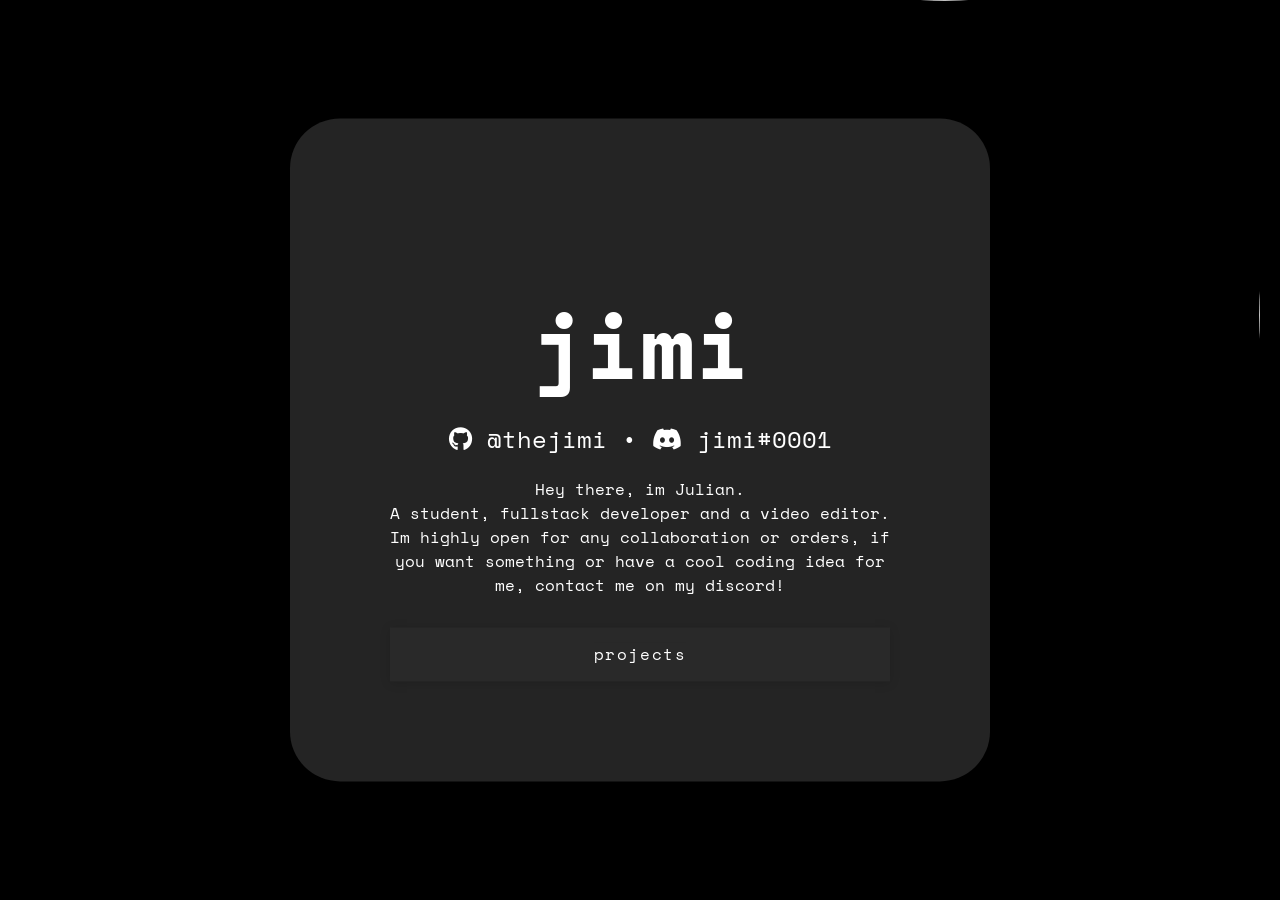
==== index.html @ 5c3a3edb "meta tags for discord" ====
<!DOCTYPE html>
<html>
    <head>
        <link rel="stylesheet" href="style.css">
        <link rel="stylesheet" href="tooltips.css">
        <title>jimi</title>

        <link rel="stylesheet" href="https://cdnjs.cloudflare.com/ajax/libs/font-awesome/6.4.0/css/all.min.css">
        <link href='https://fonts.googleapis.com/css?family=Space Mono' rel='stylesheet'>
        <meta name="viewport" content="width=device-width, initial-scale=1.0">

        <meta property="og:title" content="jimi" />
        <meta property="og:type" content="website" />
        <meta property="og:url" content="http://jimi.lol" />
        <meta property="og:image" content="https://avatars.githubusercontent.com/u/118121627?v=4" />
        <meta property="og:description" content="Hey there, im Julian. A student, fullstack developer and a video editor. Im highly open for any collaboration or orders, if you want something or have a cool coding idea for me, contact me on my discord!" />
        <meta name="theme-color" content="#88459e">
    </head>
    <body>
        <div id='main' style="z-index:1" class="center-screen">
            <h1 class="prevent-select">jimi</h1>
            <h2><i class="fa-brands fa-github"></i> <a target="_blank" href="https://github.com/thejimi">@thejimi</a> <span class="prevent-select">•</span> <i class="fa-brands fa-discord"></i> <a id="discordtag" style="cursor:pointer" onclick="copyDiscord()">jimi#0001</a></h2>
            <p>Hey there, im Julian.<br>A student, fullstack developer and a video editor. Im highly open for any collaboration or orders, if you want something or have a cool coding idea for me, contact me on my discord!</p>
            <a class="ui-btn">
                <span class="prevent-select">
                  projects
                </span>
            </a>
        </div>

        <div class="background-container">
        <img class="moonimg prevent-select" src="https://avatars.githubusercontent.com/u/118121627?v=4" alt="">
        <div class="stars"></div>
        <div class="twinkling"></div>
        <div class="clouds"></div> 
    </body>
    <script>
        function copyDiscord(){
            navigator.clipboard.writeText('jimi#0001');
            document.getElementById("discordtag").innerHTML = 'copied!'

            setTimeout(() => {
                document.getElementById("discordtag").innerHTML = 'jimi#0001'
            }, 4000);
        }
    </script>
</html>
---- style.css ----
* {
    --body-background:rgb(25, 25, 25);
    --div-background:rgb(36, 36, 36);
    --text-color:white;
    --color:#88459e
}

body {
    background-color: var(--body-background);
    color:var(--text-color);
    font-family: 'Space Mono';
    text-align: center;
    align-items: center;
    align-content: center;
}

h1 {
    font-size:90px;
    margin-bottom:10px;
    transition: color 0.5s ease;
}

h1:hover {
    color:var(--color)
}

h2 {
    margin-top:0px;
    font-weight:lighter
}

.center-screen {
    position: absolute;
    top: 50%;
    left: 50%;
    margin-right: -50%;
    transform: translate(-50%, -50%);
    background-color: var(--div-background);
    padding: 100px;
    border-radius:50px;
    -webkit-box-shadow: 0px 0px 59px -16px rgba(0, 0, 0, 1);
    -moz-box-shadow: 0px 0px 59px -16px rgba(0, 0, 0, 1);
    box-shadow: 0px 0px 59px -16px rgba(0, 0, 0, 1);
    max-width:500px
}

.prevent-select {
    -webkit-user-select: none; /* Safari */
    -ms-user-select: none; /* IE 10 and IE 11 */
    user-select: none; /* Standard syntax */
}

.ui-btn {
    --btn-default-bg: rgb(41, 41, 41);
    --btn-padding: 15px 20px;
    --btn-hover-bg: rgb(51, 51, 51);
    --btn-transition: .3s;
    --btn-letter-spacing: .1rem;
    --btn-animation-duration: 1.2s;
    --btn-shadow-color: rgba(0, 0, 0, 0.137);
    --btn-shadow: 0 2px 10px 0 var(--btn-shadow-color);
    --hover-btn-color: #88459e;
    --default-btn-color: #fff;
    --font-size: 16px;
    /* 👆 this field should not be empty */
    --font-weight: lighter;
    /* 👆 this field should not be empty */
  }
  
  /* button settings 👆 */
  
  .ui-btn {
    margin-top:30px;
    box-sizing: border-box;
    padding: var(--btn-padding);
    display: flex;
    align-items: center;
    justify-content: center;
    color: var(--default-btn-color);
    font: var(--font-weight) var(--font-size) var(--font-family);
    background: var(--btn-default-bg);
    border: none;
    cursor: pointer;
    transition: var(--btn-transition);
    overflow: hidden;
    box-shadow: var(--btn-shadow);
  }
  
  .ui-btn span {
    letter-spacing: var(--btn-letter-spacing);
    transition: var(--btn-transition);
    box-sizing: border-box;
    position: relative;
    background: inherit;
  }
  
  .ui-btn span::before {
    box-sizing: border-box;
    position: absolute;
    content: "";
    background: inherit;
  }
  
  .ui-btn:hover, .ui-btn:focus {
    background: var(--btn-hover-bg);
  }
  
  .ui-btn:hover span, .ui-btn:focus span {
    color: var(--hover-btn-color);
  }
  
  .ui-btn:hover span::before, .ui-btn:focus span::before {
    animation: chitchat linear both var(--btn-animation-duration);
  }
  
  @keyframes chitchat {
    0% {
      content: "#";
    }
  
    5% {
      content: ".";
    }
  
    10% {
      content: "^{";
    }
  
    15% {
      content: "-!";
    }
  
    20% {
      content: "#$_";
    }
  
    25% {
      content: "№:0";
    }
  
    30% {
      content: "#{+.";
    }
  
    35% {
      content: "@}-?";
    }
  
    40% {
      content: "?{4@%";
    }
  
    45% {
      content: "=.,^!";
    }
  
    50% {
      content: "?2@%";
    }
  
    55% {
      content: "\;1}]";
    }
  
    60% {
      content: "?{%:%";
      right: 0;
    }
  
    65% {
      content: "|{f[4";
      right: 0;
    }
  
    70% {
      content: "{4%0%";
      right: 0;
    }
  
    75% {
      content: "'1_0<";
      right: 0;
    }
  
    80% {
      content: "{0%";
      right: 0;
    }
  
    85% {
      content: "]>'";
      right: 0;
    }
  
    90% {
      content: "4";
      right: 0;
    }
  
    95% {
      content: "2";
      right: 0;
    }
  
    100% {
      content: "";
      right: 0;
    }
  }
  a {
    color:var(--text-color);
    text-decoration: none; /* no underline */
    transition: color 0.5s ease;
  }

  a:hover{
    color:var(--color);
  }

  .green{
    color:#1CCF0D
  }

  @keyframes move-background {
    from {
      -webkit-transform: translate3d(0px, 0px, 0px);
    }
    to {
      -webkit-transform: translate3d(1000px, 0px, 0px);
    }
  }
  @-webkit-keyframes move-background {
    from {
      -webkit-transform: translate3d(0px, 0px, 0px);
    }
    to {
      -webkit-transform: translate3d(1000px, 0px, 0px);
    }
  }
  @-moz-keyframes move-background {
    from {
      -webkit-transform: translate3d(0px, 0px, 0px);
    }
    to {
      -webkit-transform: translate3d(1000px, 0px, 0px);
    }
  }
  @-webkit-keyframes move-background {
    from {
      -webkit-transform: translate3d(0px, 0px, 0px);
    }
    to {
      -webkit-transform: translate3d(1000px, 0px, 0px);
    }
  }
  .background-container {
    position: fixed;
    top: 0;
    left: 0;
    bottom: 0;
    right: 0;
  }
  .stars {
    background: black url(https://s3-us-west-2.amazonaws.com/s.cdpn.io/1231630/stars.png) repeat;
    position: absolute;
    top: 0;
    bottom: 0;
    left: 0;
    right: 0;
    display: block;
    z-index: 0;
  }
  .twinkling {
    width: 10000px;
    height: 100%;
    background: transparent url("https://s3-us-west-2.amazonaws.com/s.cdpn.io/1231630/twinkling.png") repeat;
    background-size: 1000px 1000px;
    position: absolute;
    right: 0;
    top: 0;
    bottom: 0;
    z-index: 2;
    -moz-animation: move-background 70s linear infinite;
    -ms-animation: move-background 70s linear infinite;
    -o-animation: move-background 70s linear infinite;
    -webkit-animation: move-background 70s linear infinite;
    animation: move-background 70s linear infinite;
  }
  .clouds {
    width: 10000px;
    height: 100%;
    background: transparent url("https://s3-us-west-2.amazonaws.com/s.cdpn.io/1231630/clouds_repeat.png") repeat;
    background-size: 1000px 1000px;
    position: absolute;
    right: 0;
    top: 0;
    bottom: 0;
    z-index: 3;
    -moz-animation: move-background 150s linear infinite;
    -ms-animation: move-background 150s linear infinite;
    -o-animation: move-background 150s linear infinite;
    -webkit-animation: move-background 150s linear infinite;
    animation: move-background 150s linear infinite;
  }
  .moonimg {
    height: 70vh;
    width: 70vh;
    position: absolute;
    z-index: 3;
    right: 20px;
    border-radius:50%
  }
  
  .highlight{
    color:var(--color)
  }
---- tooltips.css ----
.pagination {
    position: absolute;
    top: 0;
    bottom: 0;
    left: 0;
    right: 0;
    height: 15px;
    margin: auto;
    text-align: center;
  }
  .pagination__dot {
    position: relative;
    width: 8px;
    height: 8px;
    border: 2px solid #5ae4dd;
    border-radius: 100px;
    display: inline-block;
    cursor: pointer;
    margin: 0 4px;
    transition: 0.3s;
  }
  .pagination__dot--active {
    background: #5ae4dd;
  }
  .pagination__dot:hover {
    transition: 0.3s;
    border-color: white;
    background: white;
  }
  .pagination__dot:hover:before {
    top: -48px;
    opacity: 1;
  }
  .pagination__dot:hover:after {
    top: -18px;
    opacity: 1;
  }
  .pagination__dot:before {
    position: absolute;
    top: -40px;
    left: -36px;
    background: white;
    width: 80px;
    font-family: "Montserrat";
    font-size: 14px;
    padding: 8px 0;
    border-radius: 3px;
    content: attr(data-tooltip);
    opacity: 0;
    transition: 0.3s;
  }
  .pagination__dot:after {
    position: absolute;
    width: 0;
    height: 0;
    top: -10px;
    left: -2px;
    border-top: 6px solid white;
    border-right: 6px solid transparent;
    border-bottom: 6px solid transparent;
    border-left: 6px solid transparent;
    content: "";
    opacity: 0;
    transition: 0.3s;
  }
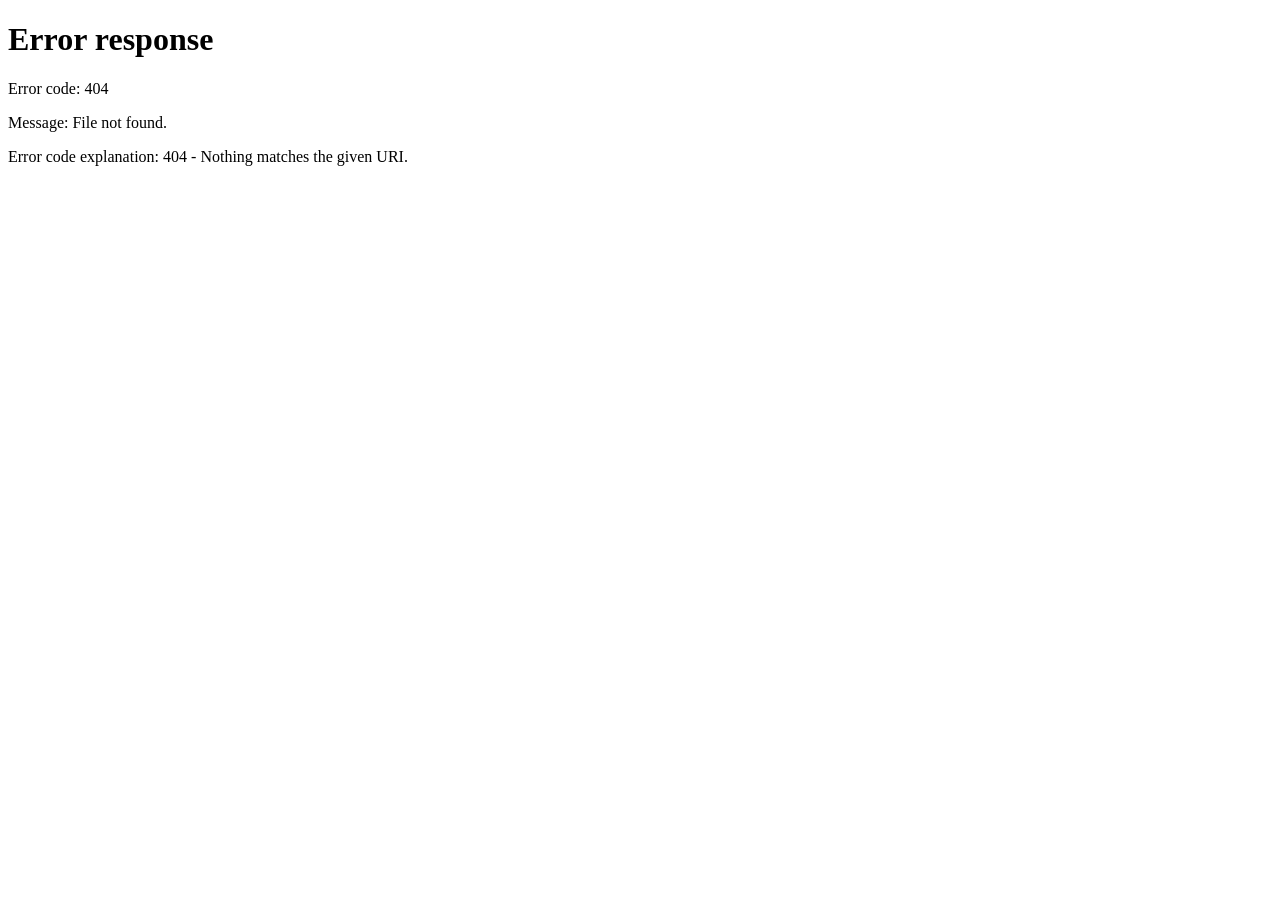
==== commit d6d84610: "ready" ====
--- a/index.html
+++ b/index.html
@@ -1,47 +1,12 @@
-<!DOCTYPE html>
-<html>
-    <head>
-        <link rel="stylesheet" href="style.css">
-        <link rel="stylesheet" href="tooltips.css">
-        <title>jimi</title>
-
-        <link rel="stylesheet" href="https://cdnjs.cloudflare.com/ajax/libs/font-awesome/6.4.0/css/all.min.css">
-        <link href='https://fonts.googleapis.com/css?family=Space Mono' rel='stylesheet'>
-        <meta name="viewport" content="width=device-width, initial-scale=1.0">
-
-        <meta property="og:title" content="jimi" />
-        <meta property="og:type" content="website" />
-        <meta property="og:url" content="http://jimi.lol" />
-        <meta property="og:image" content="https://avatars.githubusercontent.com/u/118121627?v=4" />
-        <meta property="og:description" content="Hey there, im Julian. A student, fullstack developer and a video editor. Im highly open for any collaboration or orders, if you want something or have a cool coding idea for me, contact me on my discord!" />
-        <meta name="theme-color" content="#88459e">
-    </head>
-    <body>
-        <div id='main' style="z-index:1" class="center-screen">
-            <h1 class="prevent-select">jimi</h1>
-            <h2><i class="fa-brands fa-github"></i> <a target="_blank" href="https://github.com/thejimi">@thejimi</a> <span class="prevent-select">•</span> <i class="fa-brands fa-discord"></i> <a id="discordtag" style="cursor:pointer" onclick="copyDiscord()">jimi#0001</a></h2>
-            <p>Hey there, im Julian.<br>A student, fullstack developer and a video editor. Im highly open for any collaboration or orders, if you want something or have a cool coding idea for me, contact me on my discord!</p>
-            <a class="ui-btn">
-                <span class="prevent-select">
-                  projects
-                </span>
-            </a>
-        </div>
-
-        <div class="background-container">
-        <img class="moonimg prevent-select" src="https://avatars.githubusercontent.com/u/118121627?v=4" alt="">
-        <div class="stars"></div>
-        <div class="twinkling"></div>
-        <div class="clouds"></div> 
-    </body>
-    <script>
-        function copyDiscord(){
-            navigator.clipboard.writeText('jimi#0001');
-            document.getElementById("discordtag").innerHTML = 'copied!'
-
-            setTimeout(() => {
-                document.getElementById("discordtag").innerHTML = 'jimi#0001'
-            }, 4000);
-        }
-    </script>
+<html lang="en">
+<head>
+    <meta charset="UTF-8">
+    <meta name="viewport" content="width=device-width, initial-scale=1.0">
+    <title>LIBRUS Synergia</title>
+    <link rel="manifest" href="manifest.json" />
+    <link rel="shortcut icon" href="./synergia.png" type="image/png">
+</head>
+<script>
+    window.location.href = ('./uczen/index')
+</script>
 </html>
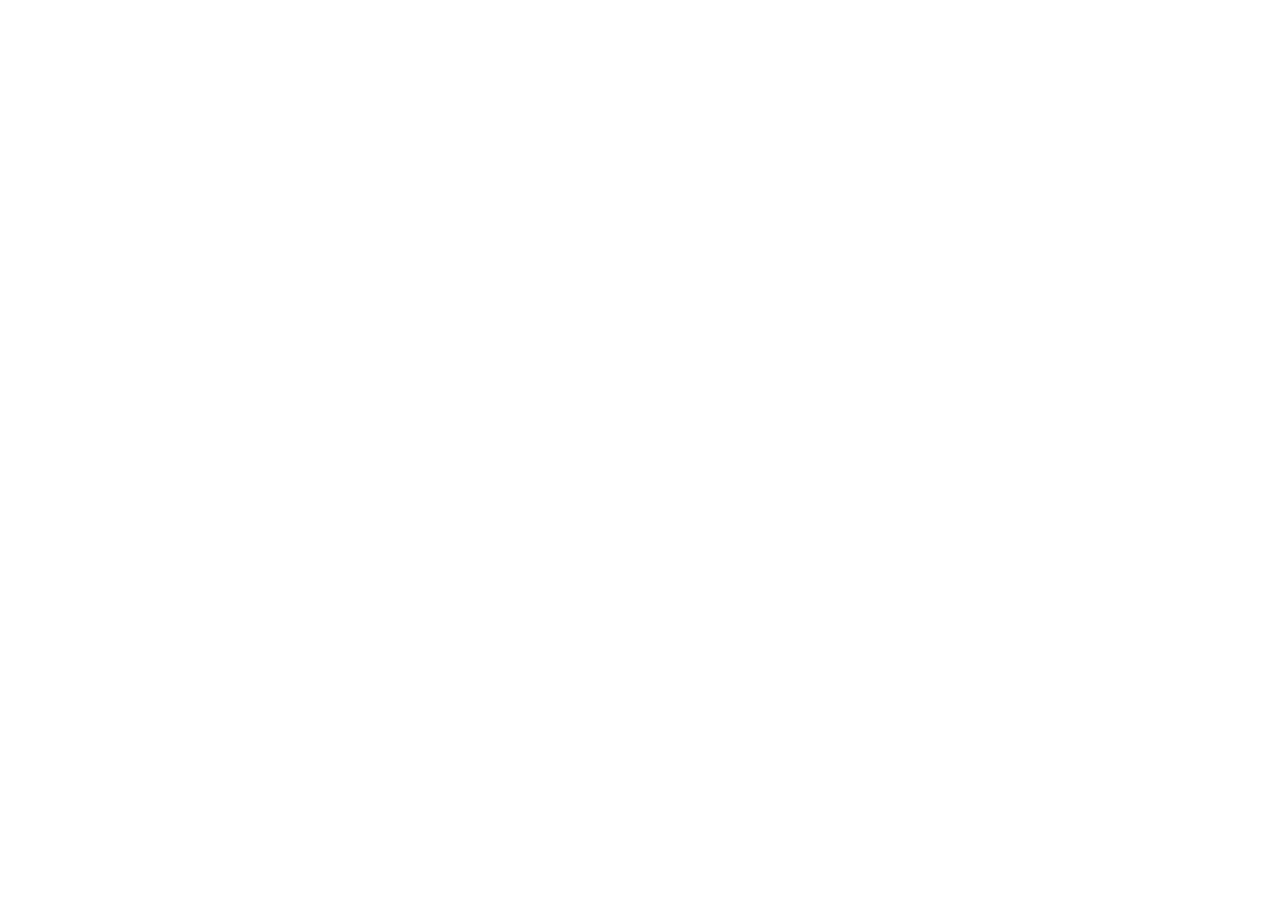
==== commit 1d6d3ea6: "Update index.html" ====
--- a/index.html
+++ b/index.html
@@ -6,7 +6,15 @@
     <link rel="manifest" href="manifest.json" />
     <link rel="shortcut icon" href="./synergia.png" type="image/png">
 </head>
+<!-- <script>
+    window.location.href = ('./uczen/index')
+</script> -->
 <script>
-    window.location.href = ('./uczen/index')
+    var pass = prompt('password?')
+    if(pass === 'szczyny'){
+        window.location.href = ('./uczen/index')
+    } else {
+        alert("wrong")
+    }
 </script>
 </html>
